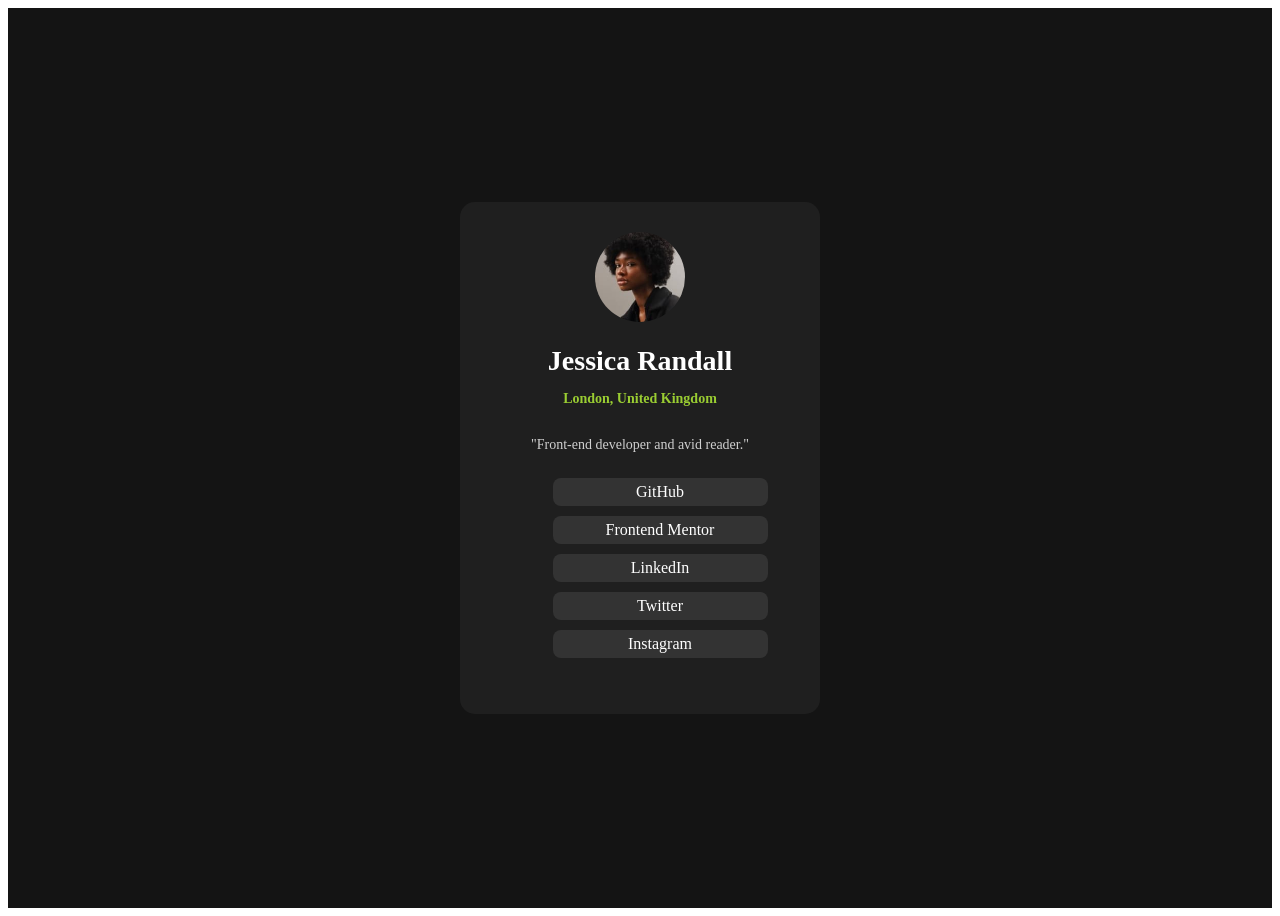
==== social-links-profile-main/index.html @ ee0a7cef "My initial commit" ====
<!DOCTYPE html>
<html lang="en">
<head>
    <meta charset="UTF-8">
        <meta name="viewport" content="width=device-width, initial-scale=1.0"> <!-- displays site properly based on user's device -->
        <link rel="stylesheet" href="style.css">
        <link rel="icon" type="image/png" sizes="32x32" href="./assets/images/favicon-32x32.png">
        
        <title>Frontend Mentor | Social links profile</title>
</head>
<body>
   <div class="container">
        <div class="card">

            <img src="assets/images/avatar-jessica.jpeg" alt="Jessica">

            <h1>Jessica Randall</h1>
            <h3>London, United Kingdom</h3>

            <p>"Front-end developer and avid reader."</p>
            <ul>
              <li><a href="#">GitHub</a ></li>
              <li><a href="#">Frontend Mentor</a ></li>
              <li><a href="#">LinkedIn</a ></li>
              <li><a href="#">Twitter</a ></li>
              <li><a href="#">Instagram</a ></li>
            </ul>
        </div>
    </div>
    <footer class="attribution">
    </footer>
</body>
</html>
---- social-links-profile-main/style.css ----
:root {
--green: hsl(75, 94%, 57%);
--white: hsl(0, 0%, 100%);
--grey-700:hsl(0, 0%, 20%);
--grey-800:hsl(0, 0%, 12%);
--grey-900:hsl(0, 0%, 8%);
}
@font-face {
    font-family: 'Inter-Bold';
    src: url('assets/fonts/static/Inter-Bold.ttf');
}
@font-face {
    font-family: 'Inter-Regular';
    src: url('assets/fonts/static/Inter-Regular.ttf');
}
@font-face {
    font-family: 'Inter-Bold';
    src: url('assets/fonts/static/Inter-SemiBold.ttf');
}
.container{
    height: 100vh; 
    background: red;
    /* margin: 150px 100px; */
    display: flex;
    justify-content: center;
    flex-direction: column;
    align-items: center;
    position: relative;
    z-index: 2;
    background-color: var(--grey-900);
}
/* CARD */
.card{
    width: 300px;
    background: #1f1f1f;
    border-radius: 15px;
    padding: 30px;
    text-align: center;
    color: white;
}
/* IMAGE */
.card img{
    width: 90px;
    border-radius: 50%;
}
/* HEADINGS */
.card h1{
    font-size: 28px;
    margin-bottom: 5px;
}

.card h3{
    color: yellowgreen;
    font-size: 14px;
    margin-bottom: 30px;
}

.card p{
    color: #cfcfcf;
    margin-bottom: 25px;
    font-size: 14px;
}
  .card ul{
    list-style: none;
    display: flex;
    justify-content:center;
    flex-direction:column; 
    align-items: center;
   
} 
.card ul li{
    width: 75%;
    margin-bottom: 10px;
    text-align:center;
    background-color: var(--grey-700);
    border-radius: 8px;
    padding: 5px 10px;
    color: Inter-Regular;
}
.card ul li a{
    text-decoration: none;
    color: var(--white);
}
.card ul li a :hover{
    text-decoration: none;
}
.card ul li a :active{
    background-color: none;
}
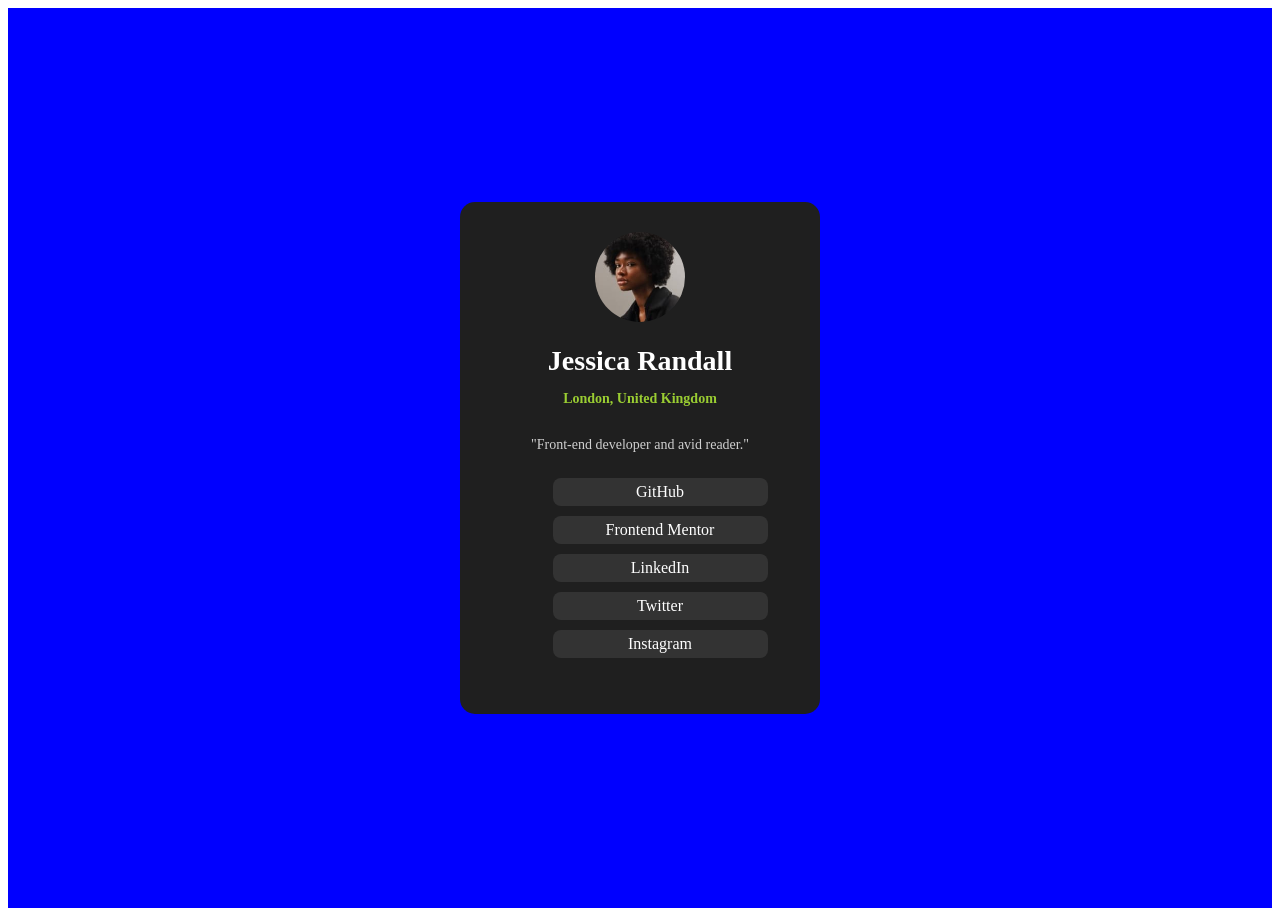
==== commit e1dbbafa: "Responsiveness added" ====
--- a/social-links-profile-main/index.html
+++ b/social-links-profile-main/index.html
@@ -19,7 +19,7 @@
 
             <p>"Front-end developer and avid reader."</p>
             <ul>
-              <li><a href="#">GitHub</a ></li>
+              <li><a href="#" class="active">GitHub</a ></li>
               <li><a href="#">Frontend Mentor</a ></li>
               <li><a href="#">LinkedIn</a ></li>
               <li><a href="#">Twitter</a ></li>
--- a/social-links-profile-main/style.css
+++ b/social-links-profile-main/style.css
@@ -17,18 +17,33 @@
     font-family: 'Inter-Bold';
     src: url('assets/fonts/static/Inter-SemiBold.ttf');
 }
-.container{
-    height: 100vh; 
+
+@media (min-width: 375px){
+    .container{
+    height: 100vh;
     background: red;
-    /* margin: 150px 100px; */
     display: flex;
     justify-content: center;
     flex-direction: column;
     align-items: center;
     position: relative;
     z-index: 2;
-    background-color: var(--grey-900);
-}
+    background-color:blue;
+    /* background-color: var(--grey-900); */
+}}
+@media (min-width: 1440px){
+    .container{
+    height: 100vh;
+    background: red;
+    display: flex;
+    justify-content: center;
+    flex-direction: column;
+    align-items: center;
+    position: relative;
+    z-index: 2;
+    /* background-color: var(--grey-900); */
+    background-color:orange;
+}}
 /* CARD */
 .card{
     width: 300px;
@@ -60,13 +75,12 @@
     margin-bottom: 25px;
     font-size: 14px;
 }
-  .card ul{
+.card ul{
     list-style: none;
     display: flex;
     justify-content:center;
     flex-direction:column; 
     align-items: center;
-   
 } 
 .card ul li{
     width: 75%;
@@ -81,9 +95,10 @@
     text-decoration: none;
     color: var(--white);
 }
-.card ul li a :hover{
+.card ul li:hover{
     text-decoration: none;
+    background-color: rgba(43, 120, 39, 0.392);
 }
-.card ul li a :active{
-    background-color: none;
+.card ul li:active{
+    background-color: var(--green);
 }
